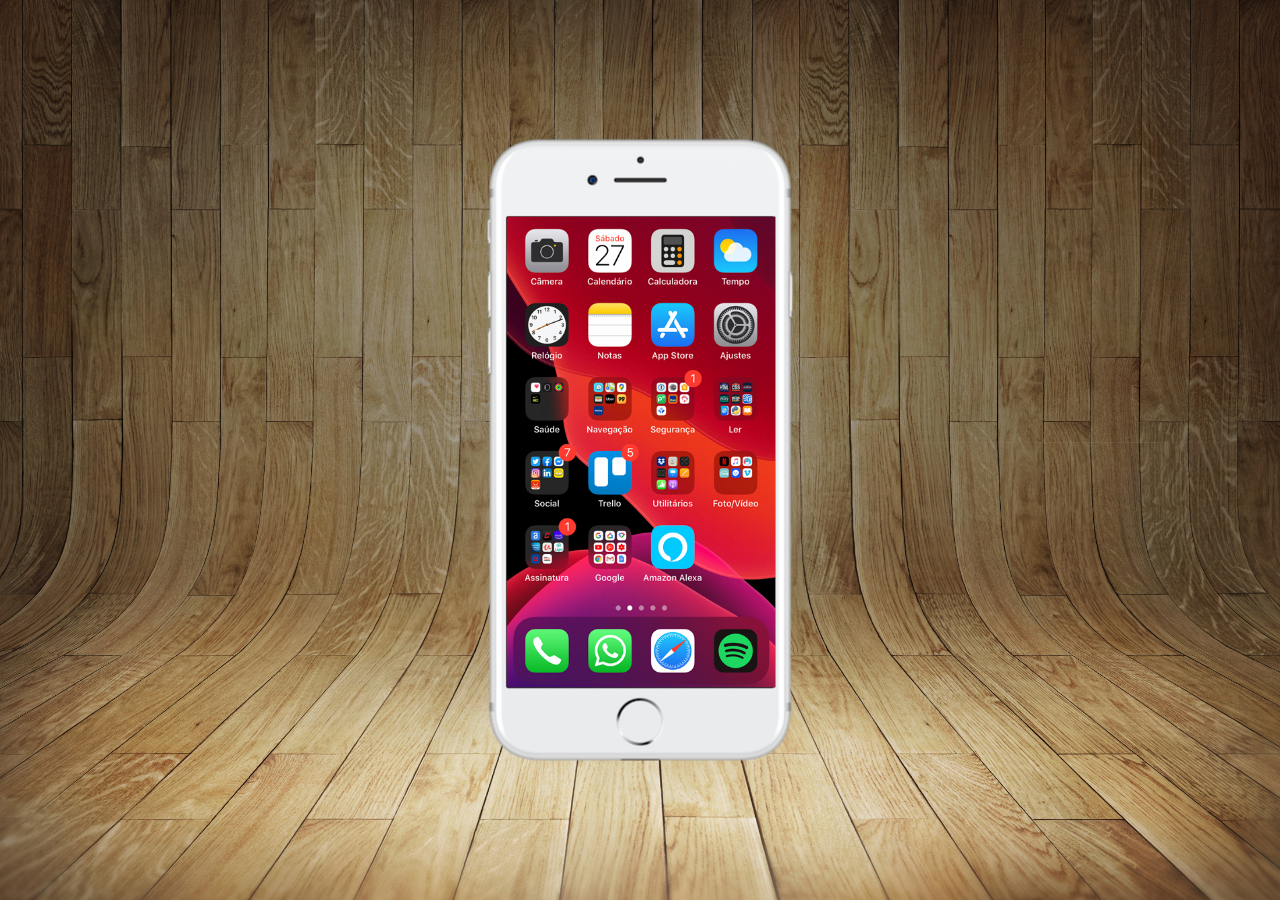
==== pacote-d013/index.html @ 7048aa73 "atualizando o projeto" ====
<!DOCTYPE html>
<html lang="pt-br">
<head>
    <meta charset="UTF-8">
    <meta name="viewport" content="width=device-width, initial-scale=1.0">
    <link rel="shortcut icon" href="favicon.ico" type="image/x-icon">
    <link rel="stylesheet" href="estilos/style.css">
    <title>Projeto Redes Sociais</title>
</head>
<body>
    <main>
        <section id="telefone">
            <iframe src="home.html" name="tela" id="tela" frameborder="0"></iframe>
        </section>
        <section id="redes-sociais">

        </section>
    </main>
</body>
</html>
---- pacote-d013/estilos/style.css ----
@charset "UTF-8";
 *{
    margin: 0px;
    padding: 0px;
    font-family: Arial, Helvetica, sans-serif;
 }
 html,body{
    height: 100vh;
    width: 100vw;
    background-color: black;
 }
 body{
    background: url('../imagens/fundo-madeira.jpg') no-repeat top center;
    background-size: cover;
    background-attachment: fixed;
 }
 main{
    height: 100vh;
    position: relative;
 }
 section#telefone{
    position: absolute;
    top: 50%;
    left: 50%;
    transform: translate(-50%,-50%);

    height: 627px;
    width: 311px;
    background: url('../imagens/frame-iphone.png') no-repeat;
 }
 iframe#tela {
    position: relative;
    top: 80px;
    left: 22px;
    width: 269px;
    height: 471px;
 }
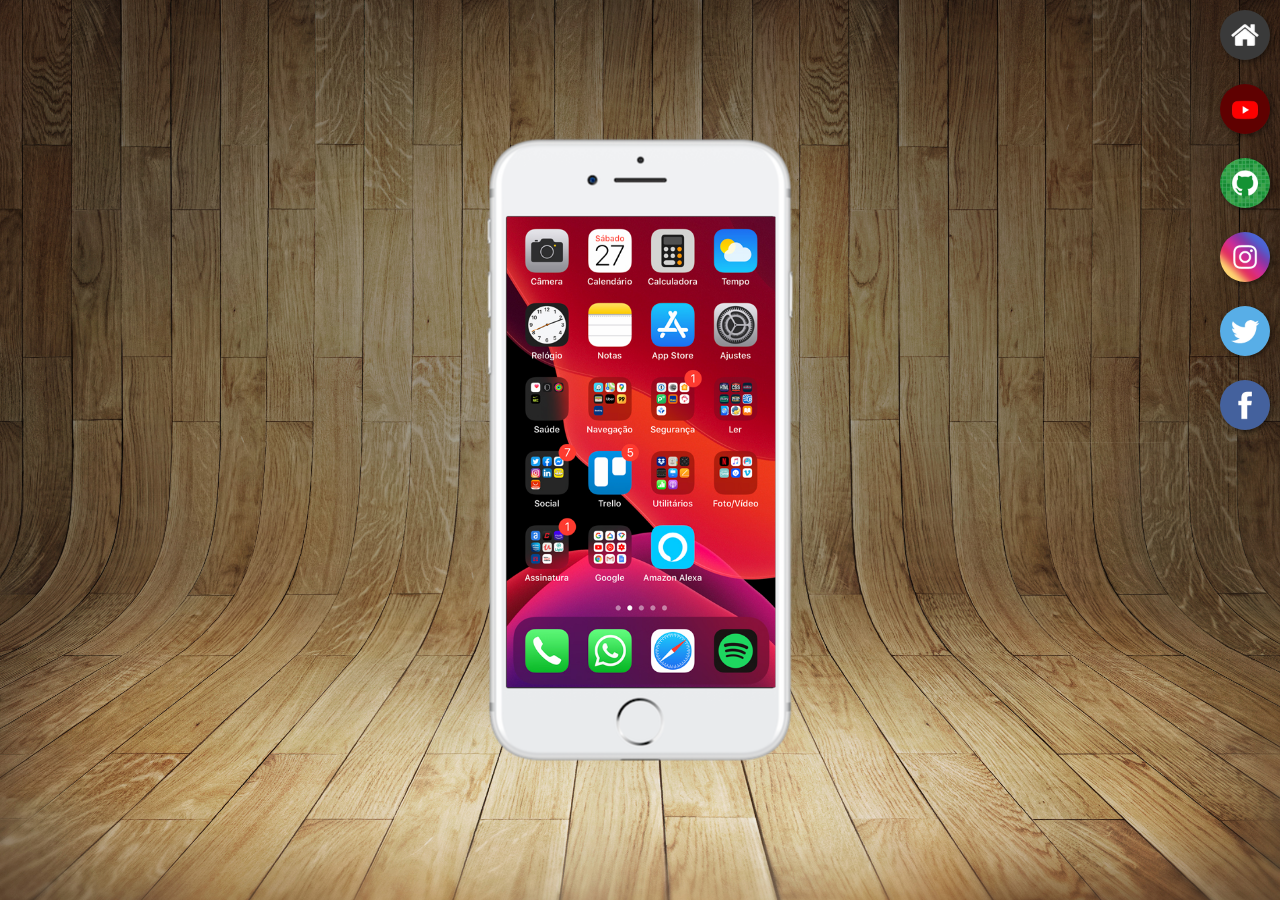
==== commit 92c81b57: "Projeto finalizado" ====
--- a/pacote-d013/index.html
+++ b/pacote-d013/index.html
@@ -10,10 +10,17 @@
 <body>
     <main>
         <section id="telefone">
-            <iframe src="home.html" name="tela" id="tela" frameborder="0"></iframe>
+            <iframe src="home.html" name="tela" id="tela" frameborder="0">
+                Seu navegador não é compatível com isso.
+            </iframe>
         </section>
         <section id="redes-sociais">
-
+            <a href="home.html" target="tela"><img src="imagens/logo-home.jpg" alt="Home"></a><br>
+            <a href="youtube.html" target="tela"><img src="imagens/logo-youtube.jpg" alt="Youtube"></a><br>
+            <a href="github.html" target="tela"><img src="imagens/logo-github.jpg" alt="Github"></a><br>
+            <a href="instagram.html" target="tela"><img src="imagens/logo-instagram.jpg" alt="Instagram"></a><br>
+            <a href="twitter.html" target="tela"><img src="imagens/logo-twitter.jpg" alt="Twitter"></a><br>
+            <a href="facebook.html" target="tela"><img src="imagens/logo-facebook.jpg" alt="Facebook"></a>
         </section>
     </main>
 </body>
--- a/pacote-d013/estilos/style.css
+++ b/pacote-d013/estilos/style.css
@@ -34,4 +34,18 @@
     left: 22px;
     width: 269px;
     height: 471px;
+ }
+ section#redes-sociais{
+   text-align: right;
+ }
+ section#redes-sociais img{
+   width: 50px;
+   margin: 10px;
+   border-radius: 50%;
+   box-shadow: 2px 2px 5px rgba(0, 0, 0, 0.445);
+   box-sizing: border-box;
+ }
+ section#redes-sociais img:hover{
+   border: 2px solid rgba(255, 255, 255, 0.671);
+   
  }